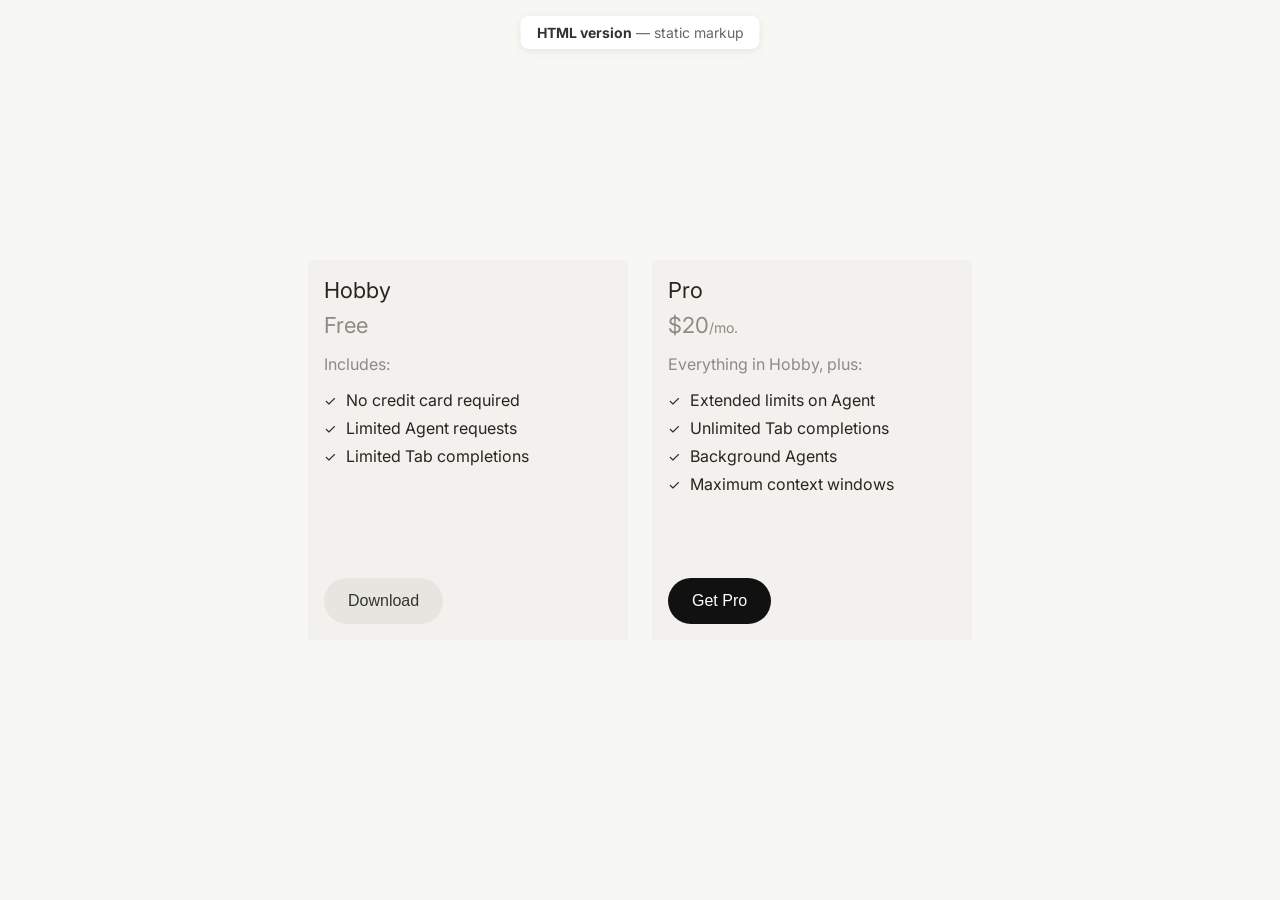
==== index.html @ f8e17564 "Initial commit" ====
<!DOCTYPE html>
<html lang="en">
<head>
    <meta charset="UTF-8">
    <meta name="viewport" content="width=device-width, initial-scale=1.0">
    <title>Pricing Plans — HTML version</title>
    <link rel="preconnect" href="https://fonts.googleapis.com">
    <link rel="preconnect" href="https://fonts.gstatic.com" crossorigin>
    <link href="https://fonts.googleapis.com/css2?family=Inter:wght@400;500;600;700&display=swap" rel="stylesheet">
    <link rel="stylesheet" href="styles.css">
</head>
<body>
    <p class="page-label"><strong>HTML version</strong> — static markup</p>
    <div class="cards-container">
        <div class="card">
            <div class="card-top">
                <h3 class="card-title">Hobby</h3>
                <p class="card-price">
                    <span class="card-price-amount">Free</span>
                </p>
                <div class="card-content">
                    <p class="includes-text">Includes:</p>
                    <ul class="features-list">
                        <li>
                            <span class="checkmark">✓</span>
                            No credit card required
                        </li>
                        <li>
                            <span class="checkmark">✓</span>
                            Limited Agent requests
                        </li>
                        <li>
                            <span class="checkmark">✓</span>
                            Limited Tab completions
                        </li>
                    </ul>
                </div>
            </div>
            <button class="download-button secondary">Download</button>
        </div>
        <div class="card">
            <div class="card-top">
                <h3 class="card-title">Pro</h3>
                <p class="card-price">
                    <span class="card-price-amount">$20</span>
                    <span class="card-price-period">/mo.</span>
                </p>
                <div class="card-content">
                    <p class="includes-text">Everything in Hobby, plus:</p>
                    <ul class="features-list">
                        <li>
                            <span class="checkmark">✓</span>
                            Extended limits on Agent
                        </li>
                        <li>
                            <span class="checkmark">✓</span>
                            Unlimited Tab completions
                        </li>
                        <li>
                            <span class="checkmark">✓</span>
                            Background Agents
                        </li>
                        <li>
                            <span class="checkmark">✓</span>
                            Maximum context windows
                        </li>
                    </ul>
                </div>
            </div>
            <button class="download-button primary">Get Pro</button>
        </div>
    </div>
</body>
</html>
---- styles.css ----
* {
    margin: 0;
    padding: 0;
    box-sizing: border-box;
}

body {
    font-family: 'Inter', -apple-system, BlinkMacSystemFont, 'Segoe UI', Roboto, sans-serif;
    background-color: #f7f7f4;
    display: flex;
    justify-content: center;
    align-items: center;
    min-height: 100vh;
    padding: 20px;
}

.cards-container {
    display: flex;
    flex-direction: row;
    gap: 24px;
    flex-wrap: nowrap;
    justify-content: center;
    align-items: flex-start;
}

.card {
    display: flex;
    flex-direction: column;
    min-height: 380px;
    background-color: #f2f1ed;
    border-radius: 4px;
    padding: 16px;
    width: 320px;
    flex-shrink: 0;
}

.card-top {
    display: flex;
    flex-direction: column;
}

.card-title {
    font-size: 22px;
    line-height: 28px;
    font-weight: 400;
    color: #26251e;
    margin-bottom: 8px;
}

.card-price {
    font-size: 20px;
    color: rgba(38, 37, 30, 0.5);
    display: inline-flex;
    align-items: baseline;
}

.card-price-amount {
    font-size: 22px;
    font-weight: 400;
    color: rgba(38, 37, 30, 0.5);
}

.card-price-period {
    font-size: 14px;
    color: rgba(38, 37, 30, 0.5);
}

.card-content {
    margin-bottom: 32px;
}

.includes-text {
    font-size: 16px;
    color: rgba(38, 37, 30, 0.5);
    margin: 16px 0px;
}

.features-list {
    list-style: none;
    padding: 0;
}

.features-list li {
    display: flex;
    align-items: center;
    margin-bottom: 8px;
    font-size: 16px;
    color: #26251e;
}

.checkmark {
    color: #26251e;
    font-size: 14px;
    margin-right: 10px;
    font-weight: 400;
}

.download-button {
    margin-top: auto;
    width: fit-content;
    background-color: #e6e5e0;
    border: none;
    border-radius: 999px;
    padding: 14px 24px;
    font-size: 16px;
    font-weight: 500;
    color: #333;
    cursor: pointer;
    transition: background-color 0.2s ease;
}

.download-button:hover {
    background-color: #D8D6CE;
}

.download-button:active {
    background-color: #D8D6CE;
}

.download-button.primary {
    background-color: #111;
    color: #fff;
}

.download-button.primary:hover {
    background-color: #333;
}

.download-button.primary:active {
    background-color: #333;
}

.page-label {
    position: fixed;
    top: 16px;
    left: 50%;
    transform: translateX(-50%);
    font-size: 14px;
    color: #666;
    background: #fff;
    padding: 8px 16px;
    border-radius: 8px;
    box-shadow: 0 2px 8px rgba(0,0,0,0.08);
}

.page-label strong {
    color: #333;
}
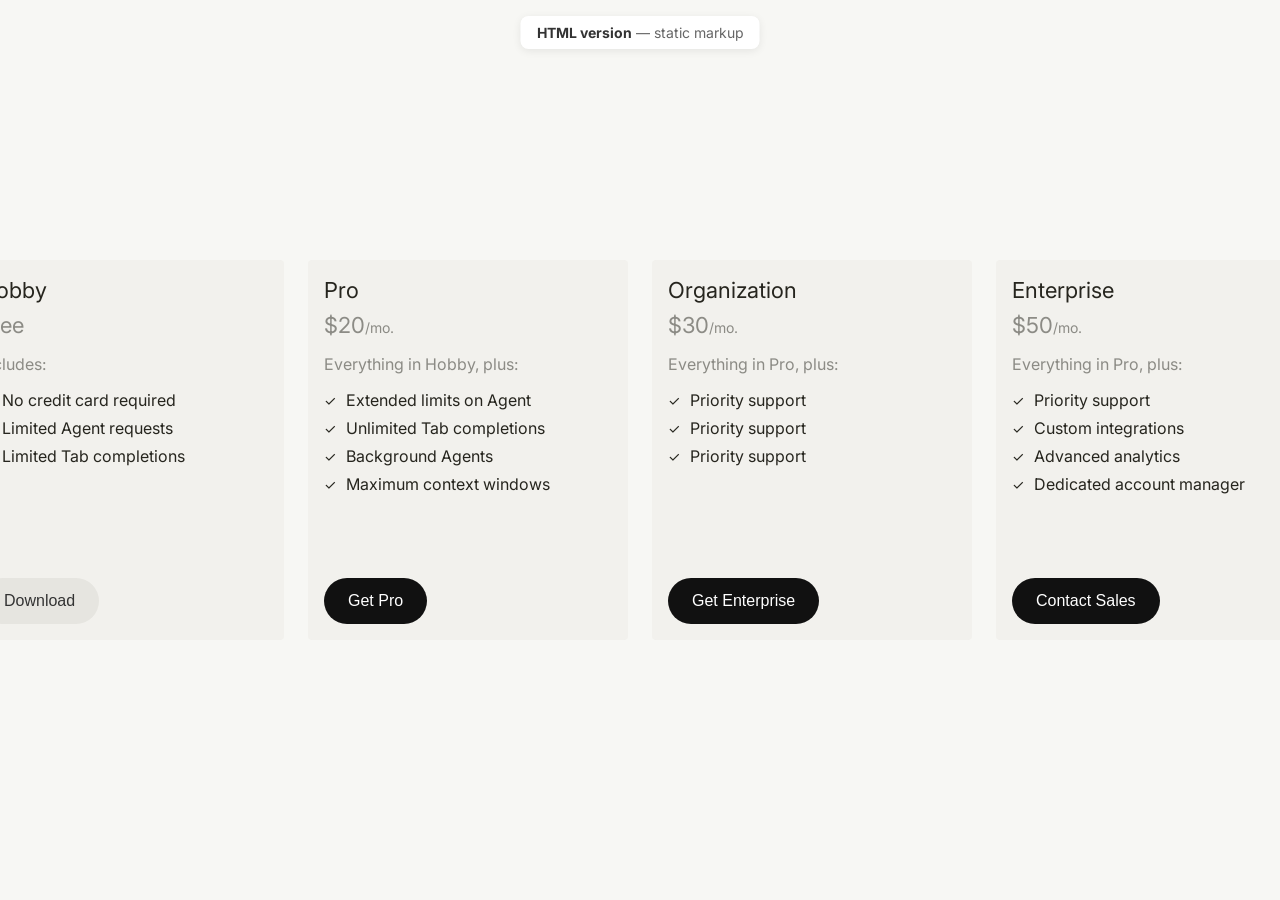
==== commit 16a73b8d: "Added comments and a card Used the agent to create an extra card and then added one manually" ====
--- a/index.html
+++ b/index.html
@@ -1,18 +1,31 @@
 <!DOCTYPE html>
 <html lang="en">
 <head>
+    <!-- Document metadata -->
     <meta charset="UTF-8">
     <meta name="viewport" content="width=device-width, initial-scale=1.0">
     <title>Pricing Plans — HTML version</title>
+    
+    <!-- Google Fonts: Inter typeface with multiple weights -->
+    <!-- Preconnect improves font loading performance -->
     <link rel="preconnect" href="https://fonts.googleapis.com">
     <link rel="preconnect" href="https://fonts.gstatic.com" crossorigin>
     <link href="https://fonts.googleapis.com/css2?family=Inter:wght@400;500;600;700&display=swap" rel="stylesheet">
+    
+    <!-- Main stylesheet: Contains all card and layout styles -->
     <link rel="stylesheet" href="styles.css">
 </head>
 <body>
+    <!-- Page indicator badge: Fixed position at top center -->
     <p class="page-label"><strong>HTML version</strong> — static markup</p>
+    
+    <!-- Main container: Flexbox layout for side-by-side card display -->
+    <!-- See .cards-container in styles.css for spacing and alignment -->
     <div class="cards-container">
+        
+        <!-- Hobby Plan Card -->
         <div class="card">
+            <!-- Card header section: Contains title, price, and features -->
             <div class="card-top">
                 <h3 class="card-title">Hobby</h3>
                 <p class="card-price">
@@ -20,6 +33,7 @@
                 </p>
                 <div class="card-content">
                     <p class="includes-text">Includes:</p>
+                    <!-- Features list: Uses checkmark spans for visual indicators -->
                     <ul class="features-list">
                         <li>
                             <span class="checkmark">✓</span>
@@ -36,9 +50,13 @@
                     </ul>
                 </div>
             </div>
+            <!-- Secondary button: Light gray background, see .download-button.secondary -->
             <button class="download-button secondary">Download</button>
         </div>
+        
+        <!-- Pro Plan Card -->
         <div class="card">
+            <!-- Card header section: Same structure as Hobby card -->
             <div class="card-top">
                 <h3 class="card-title">Pro</h3>
                 <p class="card-price">
@@ -47,6 +65,7 @@
                 </p>
                 <div class="card-content">
                     <p class="includes-text">Everything in Hobby, plus:</p>
+                    <!-- Features list: Same structure, different content -->
                     <ul class="features-list">
                         <li>
                             <span class="checkmark">✓</span>
@@ -67,7 +86,71 @@
                     </ul>
                 </div>
             </div>
+            <!-- Primary button: Dark background, see .download-button.primary -->
             <button class="download-button primary">Get Pro</button>
+        </div>
+        <div class="card">
+            <div class="card-top">
+                <h3 class="card-title">Organization</h3>
+                <p class="card-price">
+                    <span class="card-price-amount">$30</span>
+                    <span class="card-price-period">/mo.</span>
+                </p>
+                <div class="card-content">
+                    <p class="includes-text">Everything in Pro, plus:</p>
+                    <ul class="features-list">
+                        <li>
+                            <span class="checkmark">✓</span>
+                            Priority support
+                        </li>
+                        <li>
+                            <span class="checkmark">✓</span>
+                            Priority support
+                        </li>
+                        <li>
+                            <span class="checkmark">✓</span>
+                            Priority support
+                        </li>
+                    </ul>
+                </div>
+                
+            </div>
+            <button class="download-button primary">Get Enterprise</button>
+        </div>
+        <!-- Enterprise Plan Card -->
+        <div class="card">
+            <!-- Card header section: Same structure as Hobby and Pro cards -->
+            <div class="card-top">
+                <h3 class="card-title">Enterprise</h3>
+                <p class="card-price">
+                    <span class="card-price-amount">$50</span>
+                    <span class="card-price-period">/mo.</span>
+                </p>
+                <div class="card-content">
+                    <p class="includes-text">Everything in Pro, plus:</p>
+                    <!-- Features list: Same structure, enterprise-specific content -->
+                    <ul class="features-list">
+                        <li>
+                            <span class="checkmark">✓</span>
+                            Priority support
+                        </li>
+                        <li>
+                            <span class="checkmark">✓</span>
+                            Custom integrations
+                        </li>
+                        <li>
+                            <span class="checkmark">✓</span>
+                            Advanced analytics
+                        </li>
+                        <li>
+                            <span class="checkmark">✓</span>
+                            Dedicated account manager
+                        </li>
+                    </ul>
+                </div>
+            </div>
+            <!-- Primary button: Dark background, see .download-button.primary -->
+            <button class="download-button primary">Contact Sales</button>
         </div>
     </div>
 </body>
--- a/styles.css
+++ b/styles.css
@@ -1,9 +1,21 @@
+/* ============================================
+   RESET & BASE STYLES
+   ============================================ */
+
+/* Universal reset: Removes default browser margins/padding */
+/* box-sizing: border-box ensures padding is included in width calculations */
 * {
     margin: 0;
     padding: 0;
     box-sizing: border-box;
 }
 
+/* ============================================
+   PAGE LAYOUT
+   ============================================ */
+
+/* Main page container: Centers content vertically and horizontally */
+/* Background: Warm off-white (#f7f7f4) */
 body {
     font-family: 'Inter', -apple-system, BlinkMacSystemFont, 'Segoe UI', Roboto, sans-serif;
     background-color: #f7f7f4;
@@ -14,6 +26,12 @@
     padding: 20px;
 }
 
+/* ============================================
+   CARD CONTAINER
+   ============================================ */
+
+/* Flex container: Displays cards side-by-side with 24px gap */
+/* Linked to: <div class="cards-container"> in index.html */
 .cards-container {
     display: flex;
     flex-direction: row;
@@ -23,6 +41,13 @@
     align-items: flex-start;
 }
 
+/* ============================================
+   CARD COMPONENT
+   ============================================ */
+
+/* Individual pricing card: Fixed width (320px), vertical flex layout */
+/* Background: Slightly darker beige (#f2f1ed) for card contrast */
+/* Linked to: <div class="card"> in index.html */
 .card {
     display: flex;
     flex-direction: column;
@@ -34,11 +59,18 @@
     flex-shrink: 0;
 }
 
+/* Card header wrapper: Contains title, price, and content sections */
 .card-top {
     display: flex;
     flex-direction: column;
 }
 
+/* ============================================
+   TYPOGRAPHY & PRICING
+   ============================================ */
+
+/* Plan title: Large, regular weight, dark brown text */
+/* Linked to: <h3 class="card-title"> in index.html */
 .card-title {
     font-size: 22px;
     line-height: 28px;
@@ -47,6 +79,7 @@
     margin-bottom: 8px;
 }
 
+/* Price container: Flexbox for aligning amount and period */
 .card-price {
     font-size: 20px;
     color: rgba(38, 37, 30, 0.5);
@@ -54,32 +87,48 @@
     align-items: baseline;
 }
 
+/* Price amount: Larger size for emphasis (e.g., "$20" or "Free") */
 .card-price-amount {
     font-size: 22px;
     font-weight: 400;
     color: rgba(38, 37, 30, 0.5);
 }
 
+/* Price period: Smaller text for billing frequency (e.g., "/mo.") */
 .card-price-period {
     font-size: 14px;
     color: rgba(38, 37, 30, 0.5);
 }
 
+/* ============================================
+   CARD CONTENT
+   ============================================ */
+
+/* Content wrapper: Spacing between features and button */
 .card-content {
     margin-bottom: 32px;
 }
 
+/* "Includes:" or "Everything in Hobby, plus:" text */
+/* Uses 50% opacity for subtle hierarchy */
 .includes-text {
     font-size: 16px;
     color: rgba(38, 37, 30, 0.5);
     margin: 16px 0px;
 }
 
+/* ============================================
+   FEATURES LIST
+   ============================================ */
+
+/* Unordered list: Removes default bullets, no padding */
 .features-list {
     list-style: none;
     padding: 0;
 }
 
+/* Feature item: Flex layout aligns checkmark with text */
+/* Linked to: <li> elements within .features-list in index.html */
 .features-list li {
     display: flex;
     align-items: center;
@@ -88,6 +137,8 @@
     color: #26251e;
 }
 
+/* Checkmark symbol: Visual indicator for each feature */
+/* Linked to: <span class="checkmark"> in index.html */
 .checkmark {
     color: #26251e;
     font-size: 14px;
@@ -95,6 +146,13 @@
     font-weight: 400;
 }
 
+/* ============================================
+   BUTTONS
+   ============================================ */
+
+/* Base button: Pill-shaped (border-radius: 999px), auto margin-top pushes to bottom */
+/* margin-top: auto ensures button stays at card bottom via flexbox */
+/* Linked to: <button class="download-button"> in index.html */
 .download-button {
     margin-top: auto;
     width: fit-content;
@@ -109,27 +167,40 @@
     transition: background-color 0.2s ease;
 }
 
+/* Hover state: Slightly darker background on interaction */
 .download-button:hover {
     background-color: #D8D6CE;
 }
 
+/* Active state: Same as hover for visual feedback */
 .download-button:active {
     background-color: #D8D6CE;
 }
 
+/* Primary button variant: Dark background for emphasis (Pro plan) */
+/* Linked to: <button class="download-button primary"> in index.html */
 .download-button.primary {
     background-color: #111;
     color: #fff;
 }
 
+/* Primary hover: Lighter dark gray */
 .download-button.primary:hover {
     background-color: #333;
 }
 
+/* Primary active: Same as hover */
 .download-button.primary:active {
     background-color: #333;
 }
 
+/* ============================================
+   PAGE LABEL BADGE
+   ============================================ */
+
+/* Fixed badge: Top center indicator for page version */
+/* White background with subtle shadow for depth */
+/* Linked to: <p class="page-label"> in index.html */
 .page-label {
     position: fixed;
     top: 16px;
@@ -143,6 +214,7 @@
     box-shadow: 0 2px 8px rgba(0,0,0,0.08);
 }
 
+/* Bold text within badge: Darker for emphasis */
 .page-label strong {
     color: #333;
 }
